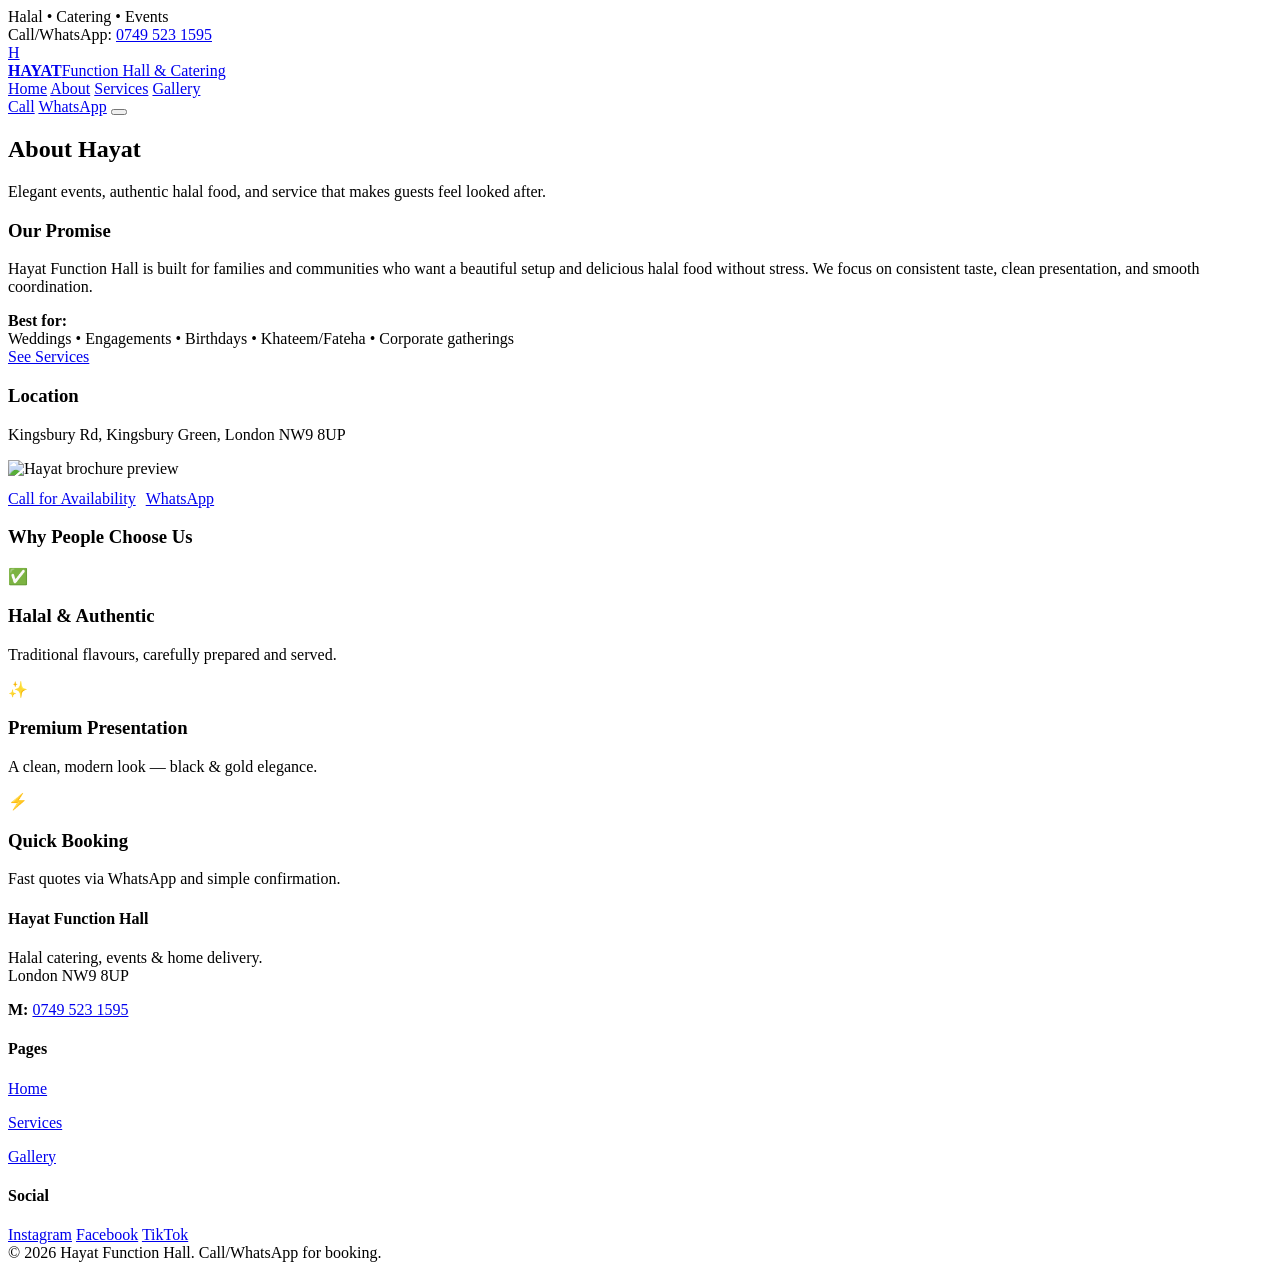
==== about.html @ 7d5a2d83 "Add files via upload" ====
<!doctype html>
<html lang="en">
<head>
  <meta charset="utf-8" />
  <meta name="viewport" content="width=device-width, initial-scale=1" />
  <title>About | Hayat Function Hall</title>
  <link rel="stylesheet" href="css/style.css" />
</head>
<body>

  <div class="topbar">
    <div class="container"><div class="row">
      <div class="badge"><span class="dot"></span> Halal • Catering • Events</div>
      <div class="badge">Call/WhatsApp: <a href="tel:+447495231595">0749 523 1595</a></div>
    </div></div>
  </div>

  <header class="nav">
    <div class="container"><div class="row">
      <a class="brand" href="index.html">
        <div class="brand-mark">H</div>
        <div class="brand-title"><strong>HAYAT</strong><span>Function Hall & Catering</span></div>
      </a>

      <nav class="navlinks" data-navlinks>
        <a href="index.html">Home</a>
        <a href="about.html">About</a>
        <a href="services.html">Services</a>
        <a href="gallery.html">Gallery</a>
      </nav>

      <div class="nav-cta">
        <a class="btn small danger" href="tel:+447495231595">Call</a>
        <a class="btn small primary" href="https://wa.me/447495231595" target="_blank" rel="noopener">WhatsApp</a>
        <button class="hamburger" data-burger aria-label="Open menu"><span></span><span></span><span></span></button>
      </div>
    </div></div>
  </header>

  <main class="section">
    <div class="container">
      <div class="section-title">
        <div>
          <h2>About Hayat</h2>
          <p>Elegant events, authentic halal food, and service that makes guests feel looked after.</p>
        </div>
      </div>

      <div class="grid">
        <div class="card" style="grid-column: span 7;">
          <div class="pad">
            <h3>Our Promise</h3>
            <p class="muted">
              Hayat Function Hall is built for families and communities who want a beautiful setup and delicious halal food
              without stress. We focus on consistent taste, clean presentation, and smooth coordination.
            </p>

            <div class="strip" style="margin-top:14px;">
              <div>
                <strong>Best for:</strong><br/>
                <span>Weddings • Engagements • Birthdays • Khateem/Fateha • Corporate gatherings</span>
              </div>
              <a class="btn small primary" href="services.html">See Services</a>
            </div>
          </div>
        </div>

        <div class="card" style="grid-column: span 5;">
          <div class="pad">
            <h3>Location</h3>
            <p class="muted">
              Kingsbury Rd, Kingsbury Green, London NW9 8UP
            </p>
            <div class="card" style="margin-top:12px; overflow:hidden;">
              <img src="assets/brochure.png" alt="Hayat brochure preview" />
            </div>

            <div style="display:flex;gap:10px;flex-wrap:wrap;margin-top:12px;">
              <a class="btn small danger" href="tel:+447495231595">Call for Availability</a>
              <a class="btn small" href="https://wa.me/447495231595" target="_blank" rel="noopener">WhatsApp</a>
            </div>
          </div>
        </div>

        <div class="card" style="grid-column: span 12;">
          <div class="pad">
            <h3>Why People Choose Us</h3>
            <div class="grid" style="margin-top:10px;">
              <div class="card service" style="grid-column: span 4;">
                <div class="pad">
                  <div class="icon">✅</div>
                  <h3>Halal & Authentic</h3>
                  <p class="muted">Traditional flavours, carefully prepared and served.</p>
                </div>
              </div>
              <div class="card service" style="grid-column: span 4;">
                <div class="pad">
                  <div class="icon">✨</div>
                  <h3>Premium Presentation</h3>
                  <p class="muted">A clean, modern look — black & gold elegance.</p>
                </div>
              </div>
              <div class="card service" style="grid-column: span 4;">
                <div class="pad">
                  <div class="icon">⚡</div>
                  <h3>Quick Booking</h3>
                  <p class="muted">Fast quotes via WhatsApp and simple confirmation.</p>
                </div>
              </div>
            </div>

          </div>
        </div>

      </div>

    </div>
  </main>

  <footer class="footer">
    <div class="container">
      <div class="row">
        <div>
          <h4>Hayat Function Hall</h4>
          <p>Halal catering, events & home delivery.<br/>London NW9 8UP</p>
          <p><strong style="color:var(--gold);">M:</strong> <a href="tel:+447495231595">0749 523 1595</a></p>
        </div>
        <div>
          <h4>Pages</h4>
          <p><a href="index.html">Home</a></p>
          <p><a href="services.html">Services</a></p>
          <p><a href="gallery.html">Gallery</a></p>
        </div>
        <div>
          <h4>Social</h4>
          <div class="social">
            <a href="#" target="_blank" rel="noopener">Instagram</a>
            <a href="#" target="_blank" rel="noopener">Facebook</a>
            <a href="#" target="_blank" rel="noopener">TikTok</a>
          </div>
        </div>
      </div>
      <div class="subfooter">
        <span>© <span id="y"></span> Hayat Function Hall.</span>
        <span>Call/WhatsApp for booking.</span>
      </div>
    </div>
  </footer>

  <script src="js/site-config.js"></script>
<script src="js/main.js"></script>
  <script src="js/main.js"></script>
  <script>document.getElementById('y').textContent = new Date().getFullYear();</script>
</body>
</html>
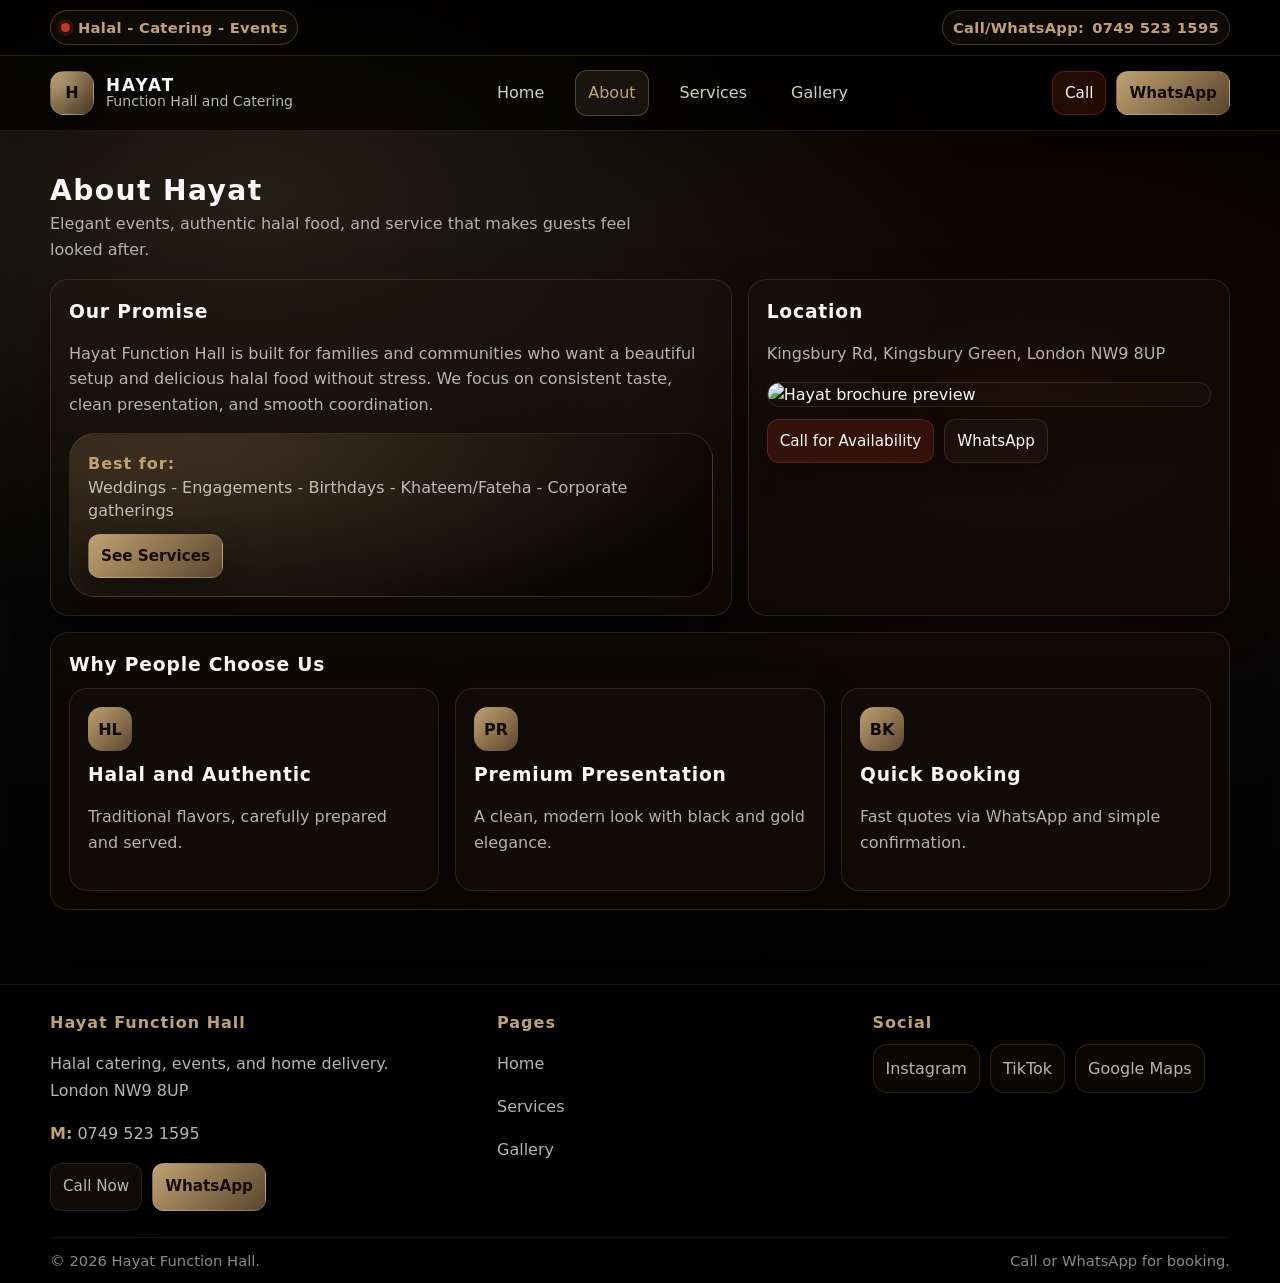
==== commit 280c4927: "Add files via upload" ====
--- a/about.html
+++ b/about.html
@@ -1,40 +1,45 @@
-<!doctype html>
+﻿<!doctype html>
 <html lang="en">
 <head>
   <meta charset="utf-8" />
   <meta name="viewport" content="width=device-width, initial-scale=1" />
   <title>About | Hayat Function Hall</title>
-  <link rel="stylesheet" href="css/style.css" />
+  <link rel="stylesheet" href="style.css" />
 </head>
 <body>
-
   <div class="topbar">
-    <div class="container"><div class="row">
-      <div class="badge"><span class="dot"></span> Halal • Catering • Events</div>
-      <div class="badge">Call/WhatsApp: <a href="tel:+447495231595">0749 523 1595</a></div>
-    </div></div>
+    <div class="container">
+      <div class="row">
+        <div class="badge"><span class="dot"></span> Halal - Catering - Events</div>
+        <div class="badge">Call/WhatsApp: <a href="tel:+447495231595">0749 523 1595</a></div>
+      </div>
+    </div>
   </div>
 
   <header class="nav">
-    <div class="container"><div class="row">
-      <a class="brand" href="index.html">
-        <div class="brand-mark">H</div>
-        <div class="brand-title"><strong>HAYAT</strong><span>Function Hall & Catering</span></div>
-      </a>
+    <div class="container">
+      <div class="row">
+        <a class="brand" href="index.html" aria-label="Hayat home page">
+          <div class="brand-mark">H</div>
+          <div class="brand-title"><strong>HAYAT</strong><span>Function Hall and Catering</span></div>
+        </a>
 
-      <nav class="navlinks" data-navlinks>
-        <a href="index.html">Home</a>
-        <a href="about.html">About</a>
-        <a href="services.html">Services</a>
-        <a href="gallery.html">Gallery</a>
-      </nav>
+        <nav id="site-nav" class="navlinks" data-navlinks>
+          <a href="index.html">Home</a>
+          <a href="about.html">About</a>
+          <a href="services.html">Services</a>
+          <a href="gallery.html">Gallery</a>
+        </nav>
 
-      <div class="nav-cta">
-        <a class="btn small danger" href="tel:+447495231595">Call</a>
-        <a class="btn small primary" href="https://wa.me/447495231595" target="_blank" rel="noopener">WhatsApp</a>
-        <button class="hamburger" data-burger aria-label="Open menu"><span></span><span></span><span></span></button>
+        <div class="nav-cta">
+          <a class="btn small danger" href="tel:+447495231595">Call</a>
+          <a class="btn small primary" href="https://wa.me/447495231595" target="_blank" rel="noopener">WhatsApp</a>
+          <button class="hamburger" data-burger aria-label="Open menu" aria-controls="site-nav" aria-expanded="false">
+            <span></span><span></span><span></span>
+          </button>
+        </div>
       </div>
-    </div></div>
+    </div>
   </header>
 
   <main class="section">
@@ -47,7 +52,7 @@
       </div>
 
       <div class="grid">
-        <div class="card" style="grid-column: span 7;">
+        <div class="card span-7">
           <div class="pad">
             <h3>Our Promise</h3>
             <p class="muted">
@@ -55,65 +60,60 @@
               without stress. We focus on consistent taste, clean presentation, and smooth coordination.
             </p>
 
-            <div class="strip" style="margin-top:14px;">
+            <div class="strip gap-top-14">
               <div>
-                <strong>Best for:</strong><br/>
-                <span>Weddings • Engagements • Birthdays • Khateem/Fateha • Corporate gatherings</span>
+                <strong>Best for:</strong><br />
+                <span>Weddings - Engagements - Birthdays - Khateem/Fateha - Corporate gatherings</span>
               </div>
               <a class="btn small primary" href="services.html">See Services</a>
             </div>
           </div>
         </div>
 
-        <div class="card" style="grid-column: span 5;">
+        <div class="card span-5">
           <div class="pad">
             <h3>Location</h3>
-            <p class="muted">
-              Kingsbury Rd, Kingsbury Green, London NW9 8UP
-            </p>
-            <div class="card" style="margin-top:12px; overflow:hidden;">
-              <img src="assets/brochure.png" alt="Hayat brochure preview" />
+            <p class="muted">Kingsbury Rd, Kingsbury Green, London NW9 8UP</p>
+            <div class="card gap-top-12">
+              <img src="assets/images/brochure.jpg" alt="Hayat brochure preview" />
             </div>
 
-            <div style="display:flex;gap:10px;flex-wrap:wrap;margin-top:12px;">
+            <div class="section-actions gap-top-12">
               <a class="btn small danger" href="tel:+447495231595">Call for Availability</a>
               <a class="btn small" href="https://wa.me/447495231595" target="_blank" rel="noopener">WhatsApp</a>
             </div>
           </div>
         </div>
 
-        <div class="card" style="grid-column: span 12;">
+        <div class="card span-12">
           <div class="pad">
             <h3>Why People Choose Us</h3>
-            <div class="grid" style="margin-top:10px;">
-              <div class="card service" style="grid-column: span 4;">
+            <div class="grid gap-top-10">
+              <div class="card service span-4">
                 <div class="pad">
-                  <div class="icon">✅</div>
-                  <h3>Halal & Authentic</h3>
-                  <p class="muted">Traditional flavours, carefully prepared and served.</p>
+                  <div class="icon" aria-hidden="true">HL</div>
+                  <h3>Halal and Authentic</h3>
+                  <p class="muted">Traditional flavors, carefully prepared and served.</p>
                 </div>
               </div>
-              <div class="card service" style="grid-column: span 4;">
+              <div class="card service span-4">
                 <div class="pad">
-                  <div class="icon">✨</div>
+                  <div class="icon" aria-hidden="true">PR</div>
                   <h3>Premium Presentation</h3>
-                  <p class="muted">A clean, modern look — black & gold elegance.</p>
+                  <p class="muted">A clean, modern look with black and gold elegance.</p>
                 </div>
               </div>
-              <div class="card service" style="grid-column: span 4;">
+              <div class="card service span-4">
                 <div class="pad">
-                  <div class="icon">⚡</div>
+                  <div class="icon" aria-hidden="true">BK</div>
                   <h3>Quick Booking</h3>
                   <p class="muted">Fast quotes via WhatsApp and simple confirmation.</p>
                 </div>
               </div>
             </div>
-
           </div>
         </div>
-
       </div>
-
     </div>
   </main>
 
@@ -122,34 +122,40 @@
       <div class="row">
         <div>
           <h4>Hayat Function Hall</h4>
-          <p>Halal catering, events & home delivery.<br/>London NW9 8UP</p>
-          <p><strong style="color:var(--gold);">M:</strong> <a href="tel:+447495231595">0749 523 1595</a></p>
+          <p>Halal catering, events, and home delivery.<br />London NW9 8UP</p>
+          <p><strong class="gold-text">M:</strong> <a href="tel:+447495231595">0749 523 1595</a></p>
+          <div class="footer-cta">
+            <a class="btn small" href="tel:+447495231595">Call Now</a>
+            <a class="btn small primary" href="https://wa.me/447495231595" target="_blank" rel="noopener">WhatsApp</a>
+          </div>
         </div>
         <div>
           <h4>Pages</h4>
-          <p><a href="index.html">Home</a></p>
-          <p><a href="services.html">Services</a></p>
-          <p><a href="gallery.html">Gallery</a></p>
+          <div class="quick-links-container">
+            <p><a href="index.html">Home</a></p>
+            <p><a href="services.html">Services</a></p>
+            <p><a href="gallery.html">Gallery</a></p>
+          </div>
         </div>
         <div>
           <h4>Social</h4>
-          <div class="social">
-            <a href="#" target="_blank" rel="noopener">Instagram</a>
-            <a href="#" target="_blank" rel="noopener">Facebook</a>
-            <a href="#" target="_blank" rel="noopener">TikTok</a>
+          <div class="social" data-social-links>
+            <a data-social="instagram" href="#" target="_blank" rel="noopener">Instagram</a>
+            <a data-social="facebook" href="#" target="_blank" rel="noopener">Facebook</a>
+            <a data-social="tiktok" href="#" target="_blank" rel="noopener">TikTok</a>
+            <a data-social="youtube" href="#" target="_blank" rel="noopener">YouTube</a>
+            <a data-social="maps" href="#" target="_blank" rel="noopener">Google Maps</a>
           </div>
         </div>
       </div>
       <div class="subfooter">
-        <span>© <span id="y"></span> Hayat Function Hall.</span>
-        <span>Call/WhatsApp for booking.</span>
+        <span>&copy; <span data-year></span> Hayat Function Hall.</span>
+        <span>Call or WhatsApp for booking.</span>
       </div>
     </div>
   </footer>
 
-  <script src="js/site-config.js"></script>
-<script src="js/main.js"></script>
-  <script src="js/main.js"></script>
-  <script>document.getElementById('y').textContent = new Date().getFullYear();</script>
+  <script src="site-config.js"></script>
+  <script src="main.js"></script>
 </body>
-</html>+</html>
--- a/style.css
+++ b/style.css
@@ -0,0 +1,710 @@
+:root{
+  --black:#010101;
+  --deep:#271a11;
+  --gold:#c0a270;
+  --brown:#5f4930;
+  --red:#c2391f;
+  --white:#fafafa;
+
+  --shadow:0 14px 40px rgba(0,0,0,.45);
+  --radius:18px;
+  --radius2:26px;
+
+  --container:1180px;
+}
+
+*{box-sizing:border-box}
+html,body{margin:0;padding:0}
+body{
+  font-family:ui-sans-serif, system-ui, -apple-system, Segoe UI, Roboto, Arial, "Noto Sans", "Helvetica Neue", sans-serif;
+  color:var(--white);
+  line-height:1.45;
+  background:
+    radial-gradient(1200px 700px at 20% 15%, rgba(192,162,112,.18), transparent 60%),
+    radial-gradient(900px 600px at 80% 30%, rgba(194,57,31,.10), transparent 60%),
+    linear-gradient(180deg, #000 0%, #060606 50%, #000 100%);
+  overflow-x:hidden;
+}
+
+a{color:inherit;text-decoration:none}
+img{max-width:100%;display:block}
+button{font:inherit}
+iframe{display:block}
+
+.container{width:min(var(--container), calc(100% - 40px));margin-inline:auto}
+
+.topbar{
+  background:rgba(1,1,1,.85);
+  border-bottom:1px solid rgba(192,162,112,.18);
+}
+.topbar .row{
+  display:flex;
+  align-items:center;
+  justify-content:space-between;
+  flex-wrap:wrap;
+  padding:10px 0;
+  gap:12px;
+}
+.badge{
+  display:inline-flex;
+  align-items:center;
+  gap:8px;
+  padding:6px 10px;
+  max-width:100%;
+  border-radius:999px;
+  border:1px solid rgba(192,162,112,.28);
+  background:rgba(39,26,17,.35);
+  color:var(--gold);
+  font-weight:650;
+  letter-spacing:.3px;
+  font-size:.92rem;
+  white-space:normal;
+}
+.badge .dot{
+  width:9px;
+  height:9px;
+  border-radius:50%;
+  background:var(--red);
+  box-shadow:0 0 0 4px rgba(194,57,31,.18);
+}
+
+.nav{
+  position:sticky;
+  top:0;
+  z-index:50;
+  backdrop-filter:blur(10px);
+  background:rgba(1,1,1,.70);
+  border-bottom:1px solid rgba(192,162,112,.15);
+}
+.nav .row{
+  display:flex;
+  align-items:center;
+  justify-content:space-between;
+  position:relative;
+  padding:14px 0;
+  gap:14px;
+}
+.brand{display:flex;align-items:center;gap:12px}
+.brand-mark{
+  width:44px;
+  height:44px;
+  border-radius:14px;
+  background:
+    radial-gradient(circle at 30% 30%, rgba(250,250,250,.14), transparent 55%),
+    linear-gradient(135deg, rgba(192,162,112,.95), rgba(95,73,48,.75));
+  border:1px solid rgba(250,250,250,.10);
+  box-shadow:var(--shadow);
+  display:grid;
+  place-items:center;
+  font-weight:900;
+  color:#120a05;
+}
+.brand-title{display:flex;flex-direction:column;line-height:1.05}
+.brand-title strong{font-size:1.05rem;letter-spacing:2px}
+.brand-title span{color:rgba(250,250,250,.72);font-size:.88rem}
+
+.navlinks{display:flex;gap:18px;align-items:center;flex-wrap:wrap}
+.navlinks a{
+  padding:10px 12px;
+  border-radius:12px;
+  color:rgba(250,250,250,.82);
+  border:1px solid transparent;
+  transition:.2s ease;
+}
+.navlinks a:hover{
+  border-color:rgba(192,162,112,.25);
+  background:rgba(39,26,17,.30);
+  color:var(--white);
+}
+.navlinks a.active{
+  border-color:rgba(192,162,112,.35);
+  background:rgba(192,162,112,.10);
+  color:var(--gold);
+}
+
+.nav-cta{display:flex;gap:10px;align-items:center}
+.btn{
+  display:inline-flex;
+  align-items:center;
+  justify-content:center;
+  gap:10px;
+  padding:12px 14px;
+  border-radius:14px;
+  border:1px solid rgba(250,250,250,.10);
+  background:rgba(39,26,17,.45);
+  color:var(--white);
+  cursor:pointer;
+  transition:.2s ease;
+  box-shadow:0 10px 26px rgba(0,0,0,.35);
+  white-space:nowrap;
+}
+.btn:hover{transform:translateY(-1px);border-color:rgba(192,162,112,.25)}
+.btn.primary{
+  background:linear-gradient(135deg, rgba(192,162,112,1), rgba(95,73,48,.95));
+  color:#140b06;
+  border-color:rgba(250,250,250,.12);
+  font-weight:800;
+}
+.btn.danger{
+  background:rgba(194,57,31,.18);
+  border-color:rgba(194,57,31,.35);
+  color:var(--white);
+}
+.btn.small{padding:10px 12px;border-radius:12px;font-size:.95rem}
+
+.hamburger{
+  display:none;
+  width:44px;
+  height:44px;
+  border-radius:14px;
+  border:1px solid rgba(250,250,250,.10);
+  background:rgba(39,26,17,.35);
+  color:var(--white);
+}
+.hamburger span{display:block;height:2px;background:rgba(250,250,250,.85);margin:6px 10px;border-radius:2px}
+
+.hero{position:relative;padding:64px 0 34px;overflow:hidden}
+.hero-grid{display:grid;grid-template-columns:1.15fr .85fr;gap:24px;align-items:stretch}
+.hero h1{margin:0;font-size:clamp(2rem, 3.8vw, 3.4rem);letter-spacing:2px}
+.hero h1 .gold{color:var(--gold)}
+.hero p{
+  margin:12px 0 0;
+  color:rgba(250,250,250,.76);
+  font-size:1.06rem;
+  line-height:1.65;
+  max-width:58ch;
+}
+.hero-card{margin-top:18px;display:flex;gap:12px;flex-wrap:wrap}
+.hero-media{
+  border-radius:var(--radius2);
+  border:1px solid rgba(192,162,112,.18);
+  background:rgba(39,26,17,.25);
+  box-shadow:var(--shadow);
+  overflow:hidden;
+  position:relative;
+  min-height:340px;
+}
+.hero-media video,
+.hero-media img{
+  width:100%;
+  height:100%;
+  object-fit:cover;
+  display:block;
+  filter:contrast(1.03) saturate(1.05);
+}
+.hero-media::after{
+  content:"";
+  position:absolute;
+  inset:0;
+  background:
+    linear-gradient(180deg, rgba(0,0,0,.25) 0%, rgba(0,0,0,.65) 70%, rgba(0,0,0,.85) 100%),
+    radial-gradient(800px 400px at 40% 20%, rgba(192,162,112,.22), transparent 60%);
+  pointer-events:none;
+}
+.hero-media .media-badge{
+  position:absolute;
+  left:18px;
+  bottom:18px;
+  right:18px;
+  display:flex;
+  justify-content:space-between;
+  gap:12px;
+  align-items:flex-end;
+  z-index:2;
+}
+.kpi{
+  padding:12px 14px;
+  border-radius:16px;
+  background:rgba(1,1,1,.55);
+  border:1px solid rgba(192,162,112,.18);
+}
+.kpi strong{display:block;color:var(--gold);letter-spacing:1px}
+.kpi span{display:block;color:rgba(250,250,250,.75);font-size:.92rem;margin-top:4px}
+
+.section{padding:40px 0}
+.section-title{display:flex;align-items:flex-end;justify-content:space-between;gap:18px;flex-wrap:wrap;margin-bottom:16px}
+.section-title h2{margin:0;font-size:clamp(1.4rem, 2.2vw, 2rem);letter-spacing:1.4px}
+.section-title p{margin:0;color:rgba(250,250,250,.68);max-width:62ch;line-height:1.6}
+
+.grid{display:grid;grid-template-columns:repeat(12, 1fr);gap:16px}
+.card{
+  border-radius:var(--radius);
+  border:1px solid rgba(192,162,112,.16);
+  background:rgba(39,26,17,.22);
+  box-shadow:0 14px 40px rgba(0,0,0,.35);
+  overflow:hidden;
+}
+.card .pad{padding:18px}
+.card h3{margin:0 0 10px;letter-spacing:.8px}
+.muted{color:rgba(250,250,250,.70);line-height:1.6}
+
+.span-4{grid-column:span 4}
+.span-5{grid-column:span 5}
+.span-6{grid-column:span 6}
+.span-7{grid-column:span 7}
+.span-12{grid-column:span 12}
+
+.service{grid-column:span 4;position:relative}
+.service .tag{
+  position:absolute;
+  top:14px;
+  right:14px;
+  padding:7px 10px;
+  border-radius:999px;
+  background:rgba(1,1,1,.55);
+  border:1px solid rgba(192,162,112,.20);
+  color:var(--gold);
+  font-weight:700;
+  font-size:.9rem;
+}
+.service .icon{
+  width:44px;
+  height:44px;
+  border-radius:14px;
+  display:grid;
+  place-items:center;
+  background:linear-gradient(135deg, rgba(192,162,112,1), rgba(95,73,48,.95));
+  color:#140b06;
+  font-weight:900;
+  margin-bottom:10px;
+}
+.service ul{margin:12px 0 0;padding-left:18px;color:rgba(250,250,250,.75);line-height:1.7}
+
+.menu-wrap{grid-column:span 12}
+.menu-head{
+  display:flex;
+  align-items:flex-start;
+  justify-content:space-between;
+  gap:12px;
+  padding:18px;
+  border-bottom:1px solid rgba(192,162,112,.12);
+}
+.menu-title{margin:0;letter-spacing:1.4px}
+.menu-head .note{color:rgba(250,250,250,.68);line-height:1.6}
+.menu-grid{padding:18px;display:grid;grid-template-columns:repeat(3, 1fr);gap:14px}
+.menu-card{
+  border-radius:18px;
+  border:1px dashed rgba(192,162,112,.28);
+  background:rgba(1,1,1,.35);
+  overflow:hidden;
+  transition:all .35s ease;
+}
+.menu-card:hover{
+  transform:translateY(-6px);
+  box-shadow:0 18px 40px rgba(0,0,0,.65);
+  border-color:rgba(192,162,112,.55);
+}
+.menu-card .img{height:190px;overflow:hidden;border-bottom:1px solid rgba(250,250,250,.07)}
+.menu-card .img img{width:100%;height:100%;object-fit:cover;transition:transform .4s ease}
+.menu-card:hover .img img{transform:scale(1.08)}
+.price strong{color:var(--gold);letter-spacing:1.2px}
+.pill{
+  padding:7px 10px;
+  border-radius:999px;
+  background:rgba(194,57,31,.20);
+  border:1px solid rgba(194,57,31,.35);
+  font-weight:800;
+  box-shadow:0 0 10px rgba(192,162,112,.35);
+}
+.menu-card ul{margin:0;padding:0 16px 16px 20px;color:rgba(250,250,250,.75);line-height:1.7}
+.menu-cta{
+  display:flex;
+  flex-wrap:wrap;
+  gap:10px;
+  padding:18px;
+  border-top:1px solid rgba(192,162,112,.12);
+  justify-content:space-between;
+}
+
+.strip{
+  margin-top:18px;
+  padding:18px;
+  border-radius:var(--radius2);
+  background:
+    radial-gradient(900px 300px at 20% 10%, rgba(192,162,112,.20), transparent 60%),
+    linear-gradient(135deg, rgba(39,26,17,.55), rgba(1,1,1,.55));
+  border:1px solid rgba(192,162,112,.18);
+  display:flex;
+  flex-wrap:wrap;
+  gap:12px;
+  align-items:center;
+  justify-content:space-between;
+}
+.strip strong{color:var(--gold);letter-spacing:1px}
+.strip span{color:rgba(250,250,250,.72)}
+
+.actions{display:flex;gap:10px;flex-wrap:wrap;align-items:center}
+.section-actions{display:flex;gap:10px;flex-wrap:wrap}
+.muted-note{color:rgba(250,250,250,.65)}
+
+.form-grid{display:grid;gap:12px}
+.form-row{display:grid;grid-template-columns:1fr 1fr;gap:12px}
+.field-control{
+  width:100%;
+  padding:12px;
+  border-radius:14px;
+  border:1px solid rgba(192,162,112,.18);
+  background:rgba(1,1,1,.35);
+  color:var(--white);
+}
+.field-control:focus{outline:2px solid rgba(192,162,112,.45);outline-offset:1px}
+.field-label{display:inline-block;margin-bottom:6px}
+
+.map-card{overflow:hidden;border-radius:18px}
+.map-frame{width:100%;height:380px;border:0}
+
+.gallery-grid{display:grid;grid-template-columns:repeat(12, 1fr);gap:14px}
+.gitem{
+  grid-column:span 3;
+  border-radius:18px;
+  overflow:hidden;
+  border:1px solid rgba(192,162,112,.16);
+  background:rgba(1,1,1,.35);
+  cursor:pointer;
+  position:relative;
+}
+.gitem img{width:100%;height:210px;object-fit:cover;transition:.25s ease}
+.gitem:hover img{transform:scale(1.03)}
+.gitem::after{
+  content:"";
+  position:absolute;
+  inset:0;
+  background:linear-gradient(180deg, transparent 55%, rgba(0,0,0,.65) 100%);
+  pointer-events:none;
+}
+
+.lightbox{
+  position:fixed;
+  inset:0;
+  display:grid;
+  place-items:center;
+  z-index:120;
+  padding:20px;
+  opacity:0;
+  pointer-events:none;
+  transition:opacity .3s ease;
+}
+.lightbox.open{
+  opacity:1;
+  pointer-events:auto;
+}
+.lightbox-backdrop{
+  position:absolute;
+  inset:0;
+  background:
+    radial-gradient(circle at 10% 15%, rgba(192,162,112,.20), transparent 40%),
+    radial-gradient(circle at 85% 85%, rgba(194,57,31,.15), transparent 42%),
+    rgba(0,0,0,.76);
+  backdrop-filter:blur(10px) saturate(115%);
+}
+.lightbox-shell{
+  position:relative;
+  width:min(1120px, calc(100vw - 40px));
+  max-height:calc(100vh - 40px);
+  border-radius:24px;
+  border:1px solid rgba(250,250,250,.10);
+  background:linear-gradient(165deg, rgba(18,18,18,.86), rgba(8,8,8,.92));
+  box-shadow:0 30px 80px rgba(0,0,0,.55), inset 0 1px 0 rgba(250,250,250,.08);
+  padding:16px;
+  overflow:hidden;
+}
+.lightbox-figure{
+  margin:0;
+  border-radius:16px;
+  overflow:hidden;
+  background:rgba(0,0,0,.72);
+  border:1px solid rgba(192,162,112,.16);
+}
+.lightbox img{
+  width:100%;
+  max-width:none;
+  max-height:72vh;
+  object-fit:contain;
+  opacity:.02;
+  transform:scale(.985);
+  transform-origin:center;
+  transition:transform .45s cubic-bezier(.2,.9,.2,1), opacity .3s ease;
+}
+.lightbox.open img{
+  opacity:1;
+  transform:scale(1);
+}
+.lightbox-meta{
+  display:flex;
+  justify-content:space-between;
+  align-items:center;
+  gap:10px;
+  padding:12px 12px 2px;
+  color:rgba(250,250,250,.84);
+  font-size:.95rem;
+}
+.lightbox-close,
+.lightbox-nav{
+  position:absolute;
+  border:1px solid rgba(250,250,250,.18);
+  color:var(--white);
+  background:rgba(1,1,1,.55);
+  backdrop-filter:blur(4px);
+  cursor:pointer;
+}
+.lightbox-close{
+  top:10px;
+  right:10px;
+  width:42px;
+  height:42px;
+  border-radius:999px;
+  font-size:1.3rem;
+  line-height:1;
+}
+.lightbox-nav{
+  top:50%;
+  transform:translateY(-50%);
+  width:44px;
+  height:44px;
+  border-radius:12px;
+  font-size:1.3rem;
+}
+.lightbox-nav.prev{left:10px}
+.lightbox-nav.next{right:10px}
+.lightbox-close:hover,
+.lightbox-nav:hover{
+  border-color:rgba(192,162,112,.45);
+  background:rgba(32,22,14,.68);
+}
+.lightbox-nav:disabled{
+  opacity:.45;
+  cursor:not-allowed;
+}
+
+.footer{margin-top:34px;border-top:1px solid rgba(192,162,112,.14);background:rgba(1,1,1,.80)}
+.footer .row{padding:26px 0;display:grid;grid-template-columns:1.2fr 1fr 1fr;gap:18px}
+.footer h4{margin:0 0 10px;color:var(--gold);letter-spacing:1px}
+.footer p,.footer a{color:rgba(250,250,250,.72);line-height:1.7}
+.social{display:flex;gap:10px;flex-wrap:wrap}
+.social a{
+  padding:10px 12px;
+  border-radius:14px;
+  border:1px solid rgba(192,162,112,.18);
+  background:rgba(39,26,17,.25);
+}
+.subfooter{
+  border-top:1px solid rgba(192,162,112,.12);
+  padding:12px 0;
+  color:rgba(250,250,250,.55);
+  font-size:.92rem;
+  display:flex;
+  justify-content:space-between;
+  gap:12px;
+  flex-wrap:wrap;
+}
+
+.gold-text{color:var(--gold)}
+.gap-top-10{margin-top:10px}
+.gap-top-12{margin-top:12px}
+.gap-top-14{margin-top:14px}
+.zero-bottom{margin-bottom:0}
+
+@media (max-width:1200px){
+  .container{width:min(var(--container), calc(100% - 32px))}
+  .hero{padding:54px 0 30px}
+  .navlinks{gap:10px}
+  .navlinks a{padding:9px 10px}
+  .btn{padding:11px 12px}
+}
+
+@media (max-width:1080px){
+  .hero-grid{grid-template-columns:1fr;gap:18px}
+  .hero-media{min-height:300px}
+  .service{grid-column:span 6}
+  .menu-grid{grid-template-columns:repeat(2, minmax(0, 1fr))}
+  .gitem{grid-column:span 4}
+  .span-7,
+  .span-6,
+  .span-5,
+  .span-4{grid-column:span 12}
+  .form-row{grid-template-columns:1fr}
+  .footer .row{grid-template-columns:1fr}
+  .lightbox-shell{
+    width:min(100vw - 24px, 860px);
+    padding:12px;
+    border-radius:18px;
+  }
+  .lightbox img{max-height:64vh}
+  .lightbox-meta{
+    padding:10px 8px 0;
+    font-size:.9rem;
+  }
+  .nav .row {
+    flex-wrap: wrap;
+  }
+  .navlinks {
+    display: none;
+    flex-basis: 100%;
+    margin-top: 10px;
+    background: rgba(1, 1, 1, 0.95);
+    border: 1px solid rgba(192, 162, 112, 0.18);
+    border-radius: 16px;
+    padding: 10px;
+    flex-direction: column;
+    gap: 6px;
+  }
+  .navlinks a{
+    width:100%;
+    text-align:left;
+  }
+  .navlinks.open{display:flex}
+  .hamburger{display:inline-block}
+  .nav-cta .btn {
+    display: none;
+  }
+}
+
+@media (max-width:860px){
+  .container{width:min(var(--container), calc(100% - 24px))}
+  .hero{padding:42px 0 24px}
+  .hero h1{letter-spacing:1px}
+  .hero-card .btn{
+    flex:1 1 calc(50% - 8px);
+    min-width:0;
+  }
+  .section-title{align-items:flex-start}
+  .menu-head{flex-direction:column;align-items:flex-start}
+  .menu-cta{flex-direction:column;align-items:stretch}
+  .strip{padding:14px}
+  .nav-cta{gap:8px}
+  .nav-cta .btn{display:none}
+
+}
+
+@media (max-width:700px){
+  .topbar .row{
+    justify-content:flex-start;
+    align-items:flex-start;
+    gap:4px;
+    padding:8px 0;
+  }
+  .topbar .badge{
+    border:none;
+    background:transparent;
+    border-radius:0;
+    padding:0;
+    font-size:.84rem;
+    font-weight:600;
+    color:rgba(250,250,250,.82);
+  }
+  .topbar .badge:first-child{
+    color:var(--gold);
+  }
+  .topbar .badge:last-child{
+    line-height:1.35;
+    max-width:34ch;
+  }
+  .topbar .badge .dot{
+    width:7px;
+    height:7px;
+    box-shadow:none;
+  }
+  .service{grid-column:span 12}
+  .gitem{grid-column:span 6}
+  .menu-grid{grid-template-columns:1fr}
+  .hero-media .media-badge{
+    left:10px;
+    right:10px;
+    bottom:10px;
+    flex-direction:column;
+    align-items:stretch;
+  }
+  .kpi{padding:10px 12px}
+  .hero-card .btn{flex:1 1 100%}
+  .section-actions,
+  .actions{
+    width:100%;
+    flex-direction:column;
+    align-items:stretch;
+  }
+  .section-actions .btn,
+  .actions .btn{width:100%}
+
+  .quick-links-container{
+    display:flex;
+    gap:12px;
+    flex-wrap:nowrap;
+    white-space:nowrap;
+    overflow-x:auto;
+  }
+
+  .quick-links-container p{
+    margin:0;
+  }
+}
+
+@media (max-width:520px){
+  .container{width:min(var(--container), calc(100% - 20px))}
+  .brand-title span{display:none}
+  .brand-title strong{font-size:.95rem}
+  .brand-mark{width:40px;height:40px}
+  .topbar .row{
+    justify-content:flex-start;
+    padding:7px 0;
+  }
+  .topbar .badge{
+    width:auto;
+    justify-content:flex-start;
+    font-size:.8rem;
+  }
+  .gitem{grid-column:span 12}
+  .lightbox{padding:10px}
+  .lightbox-shell{
+    width:100%;
+    max-height:calc(100vh - 20px);
+  }
+  .lightbox img{max-height:58vh}
+  .lightbox-nav{
+    top:auto;
+    bottom:56px;
+    transform:none;
+  }
+  .lightbox-nav.prev{left:12px}
+  .lightbox-nav.next{right:12px}
+}
+
+.footer-cta {
+  display: flex;
+  gap: 10px;
+  flex-wrap: wrap;
+  margin-top: 10px;
+}
+
+.video-grid{
+  display:grid;
+  grid-template-columns: repeat(3,1fr);
+  gap:16px;
+  margin-top:20px;
+}
+
+.video-item{
+  border-radius:18px;
+  overflow:hidden;
+  border:1px solid rgba(192,162,112,.18);
+  background:rgba(1,1,1,.35);
+}
+
+.video-item video{
+  width:100%;
+  height:260px;
+  object-fit:cover;
+}
+@media (max-width:900px){
+  .video-grid{
+    grid-template-columns:1fr;
+  }
+
+  .video-item video{
+    height:220px;
+  }
+}
+.video-item video{
+  width:100%;
+  height:420px;
+  object-fit:cover;
+}
